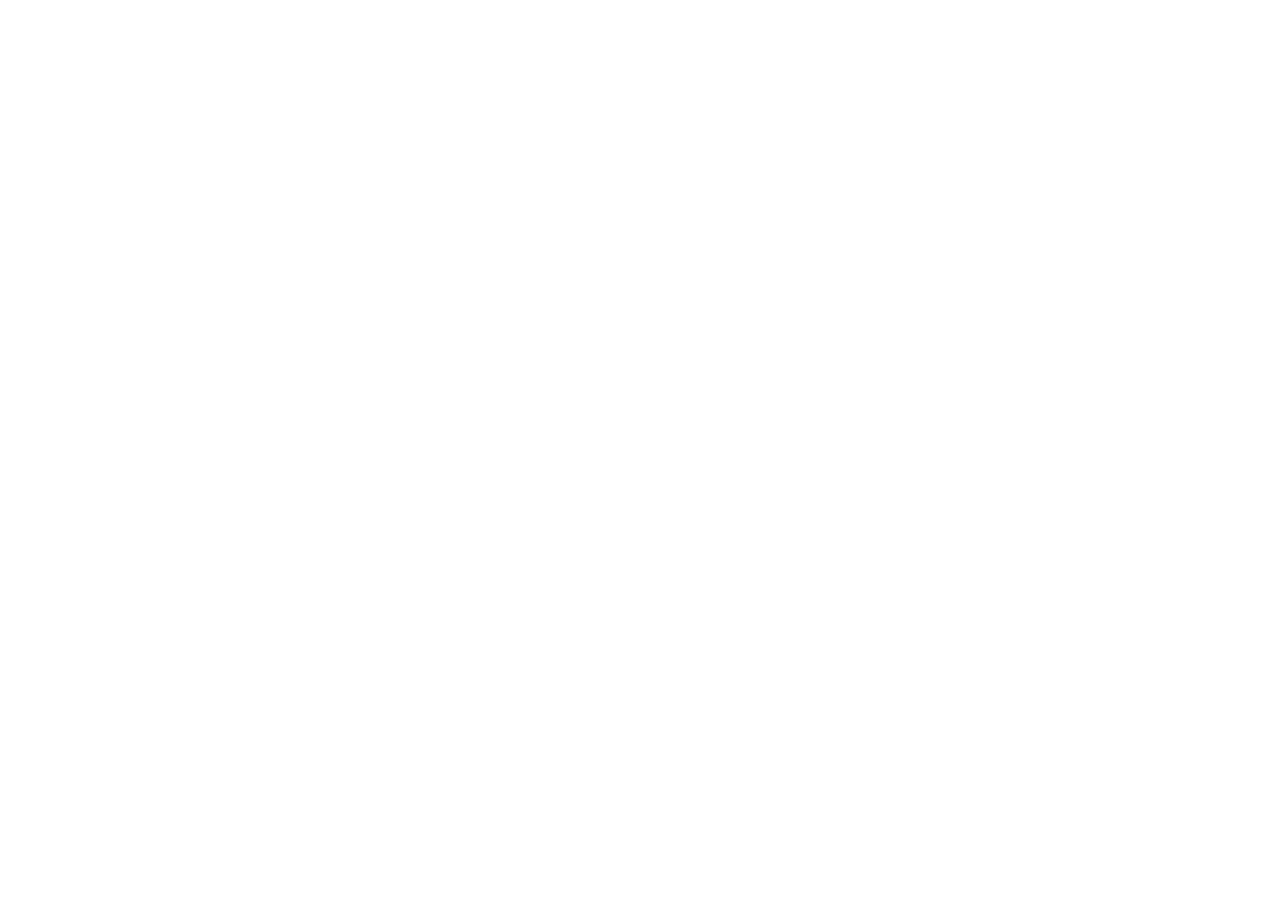
==== index.html @ 76940ee1 "Create files" ====
<!DOCTYPE html>
<html lang="en">
<head>
    <meta charset="UTF-8">
    <meta http-equiv="X-UA-Compatible" content="IE=edge">
    <meta name="viewport" content="width=device-width, initial-scale=1.0">
    <title>CansForKids YEG</title>
    <link rel="icon" type="x-icon" href="sources/logo.png">
</head>
<body>
    
</body>
</html>
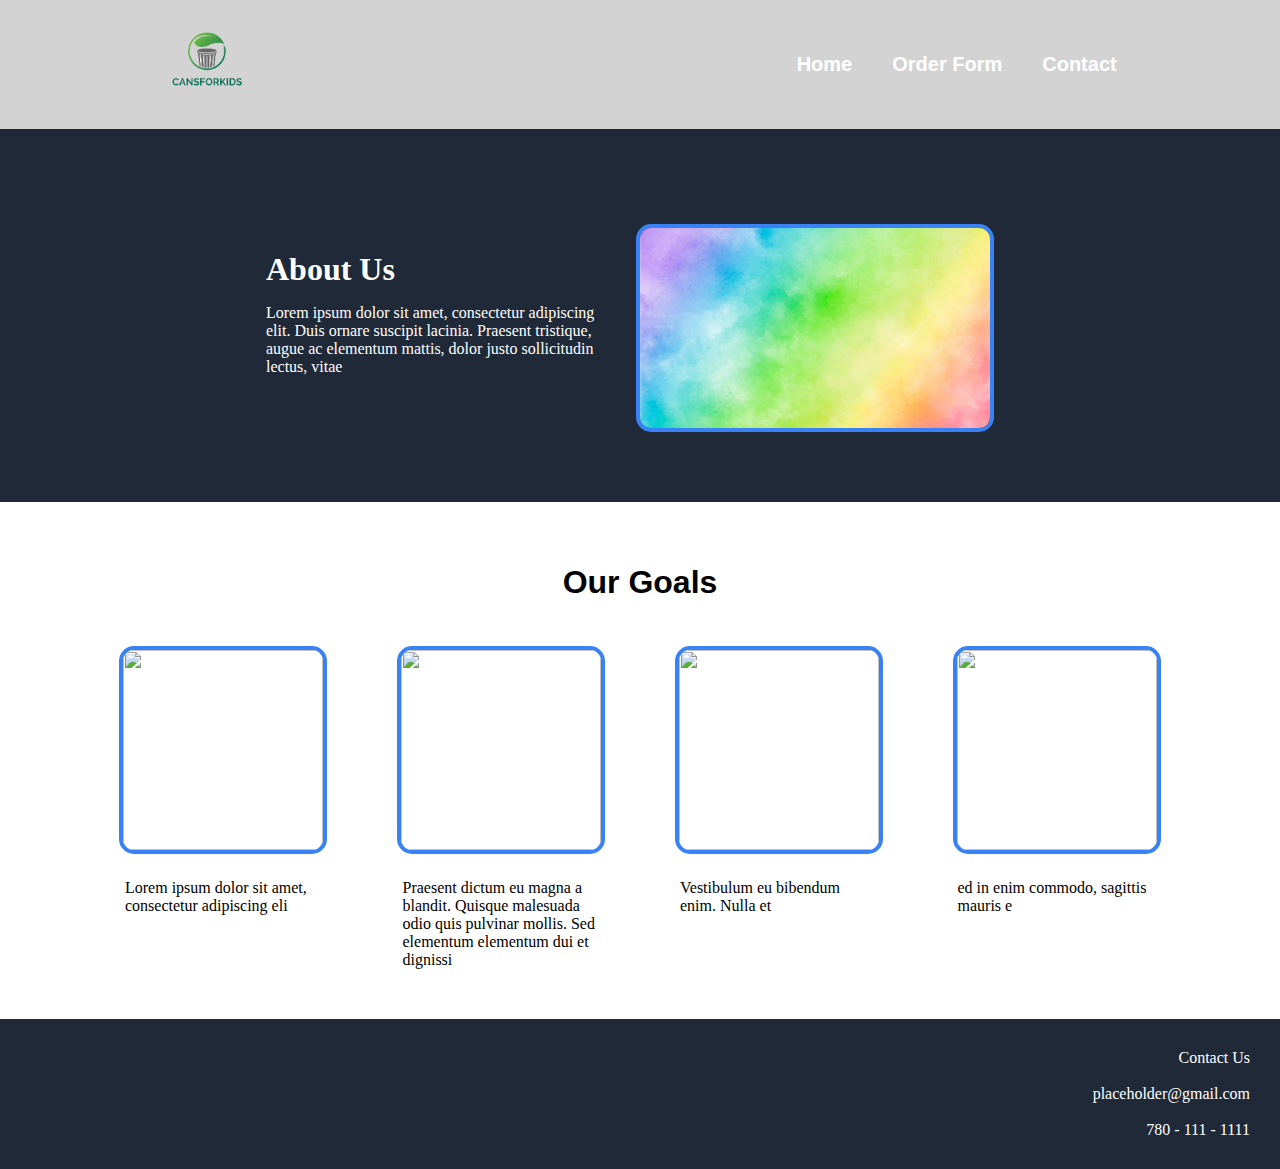
==== commit 67187683: "first rough copy" ====
--- a/index.html
+++ b/index.html
@@ -4,10 +4,54 @@
     <meta charset="UTF-8">
     <meta http-equiv="X-UA-Compatible" content="IE=edge">
     <meta name="viewport" content="width=device-width, initial-scale=1.0">
-    <title>CansForKids YEG</title>
+    <title>CansForKidsYEG - Home</title>
     <link rel="icon" type="x-icon" href="sources/logo.png">
+    <link rel="stylesheet" href="style.css">
 </head>
 <body>
+    <div class="header">
+        <div class="logo">
+            <img class="logoimg" src="sources/logo.png">
+        </div>
+            <div class="links">
+                <a href="index.html">Home</a>
+                <a href="form.html">Order Form</a> 
+                <a href="contact.html">Contact</a>
+            </div>    
+        </div>
+    </div>
     
+    <div class="main">
+        <div class="title">
+            <h3 class="header3">About Us</h3>
+            <p class="text">
+                Lorem ipsum dolor sit amet, consectetur adipiscing elit. Duis ornare suscipit lacinia. Praesent tristique, augue ac elementum mattis, dolor justo sollicitudin lectus, vitae 
+            </p>
+        </div>
+        <img class="firstimg" src="sources/background.png">    
+    </div>
+    <div class="facts">
+        <h3 class="random">Our Goals</h3>
+        <div class="container">
+            <img class="boximg" src="">
+            <img class="boximg" src="">
+            <img class="boximg" src="">
+            <img class="boximg" src="">
+        </div>
+        <div class="container2">
+            <div class="infobox">Lorem ipsum dolor sit amet, consectetur adipiscing eli</div>
+            <div class="infobox">Praesent dictum eu magna a blandit. Quisque malesuada odio quis pulvinar mollis. Sed elementum elementum dui et dignissi</div>
+            <div class="infobox">Vestibulum eu bibendum enim. Nulla et</div>
+            <div class="infobox">ed in enim commodo, sagittis mauris e</div>
+        </div>
+    </div>
+
+    <div class="footer">
+        Contact Us <br>
+        <br>
+        placeholder@gmail.com <br>
+        <br>
+        780 - 111 - 1111 <br>
+    </div>
 </body>
 </html>--- a/style.css
+++ b/style.css
@@ -0,0 +1,174 @@
+body {
+    display: flex;
+    flex-direction: column;
+    background-color: white;
+    margin: 0;
+}
+
+/* header */
+
+
+.header {
+    display: flex;
+    justify-content: space-evenly;
+    padding: 20px;
+    align-items: center;
+    gap: 400px;
+    background-color: lightgray;
+}
+
+.logo {
+    font-size: 24px;
+    font-weight: 700;
+    color: white;
+    font-family: Impact, Haettenschweiler, 'Arial Narrow Bold', sans-serif;
+    display: flex;
+    gap: 10px;
+}
+
+.logoimg {
+    width: 90px;
+    height: auto;
+}
+
+a {
+    text-decoration: none;
+    color: white;
+    font-family: 'Trebuchet MS', 'Lucida Sans Unicode', 'Lucida Grande', 'Lucida Sans', Arial, sans-serif;
+    font-weight: 600;
+    font-size: 20px;
+}
+
+.links {
+    display: flex;
+    gap: 40px;
+}
+
+/* main */
+
+.firstimg {
+    width: 350px;
+    height: 200px;
+    object-fit: cover;
+    border: 4px solid #3882F6;
+    border-radius: 15px;
+    margin: 5px 20px 0px 20px;
+}
+
+.main {
+    display: flex;
+    padding: 90px 10px;
+    justify-content: center;
+    padding-bottom: 70px;
+    background-color: #1F2937;
+}
+
+.image {
+    height: auto;
+    width: 350px;
+    margin-left: 70px;
+}
+
+.text {
+    color:white;
+    font-size: 16px;
+    inline-size: 350px;
+    overflow-wrap: break-word;
+}
+
+.header3 {
+    margin-bottom: 5px;
+    font-size: 32px;
+    color: white;
+}
+
+.button {
+    background-color: #3882F6;
+    width: 200px;
+    height: 35px;
+    border-radius: 10px;
+    font-size: 18px;
+    font-weight: 600;
+    color: white;
+    border: none;
+    outline: none;
+}
+
+.facts {
+    margin-top: 30px;
+    background-color: white;
+    padding: 0 100px;
+    margin-bottom: 40px;
+}
+
+.boximg {
+    width: 200px;
+    height: 200px;
+    object-fit: cover;
+    border: 4px solid #3882F6;
+    border-radius: 15px;
+    margin: 5px 20px 0px 20px;
+}
+
+.random {
+    font-size: 32px;
+    font-weight: bold;
+    text-align: center;
+    font-family: 'Gill Sans', 'Gill Sans MT', Calibri, 'Trebuchet MS', sans-serif;
+    margin-bottom: 40px;
+}
+
+.container {
+    display: flex;
+    justify-content: center;
+    gap: 30px;
+}
+
+.infobox {
+    width: 200px;
+    margin: 5px 25px 10px 25px;
+    inline-size: 200px;
+    overflow: break;
+}
+
+.container2 {
+    display: flex;
+    justify-content: center;
+    margin-top: 20px;
+    gap: 30px;
+}
+
+/* footer */
+.footer {
+    text-align: right;
+    background-color: #1F2937;
+    padding: 40px;
+    color: white;
+    padding: 30px;
+}
+
+/* form */
+
+.form {
+    border: 4px solid black;
+    border-radius: 10px;
+    margin: 10px;
+}
+
+.formcontainer {
+    display:flex;
+    justify-content: space-evenly;
+}
+
+/* contact */
+
+.contactmain {
+    display: flex;
+    justify-content: center;
+    background-color: #1F2937;
+    padding: 30px;
+}
+
+li {
+    margin: 20px 0;
+}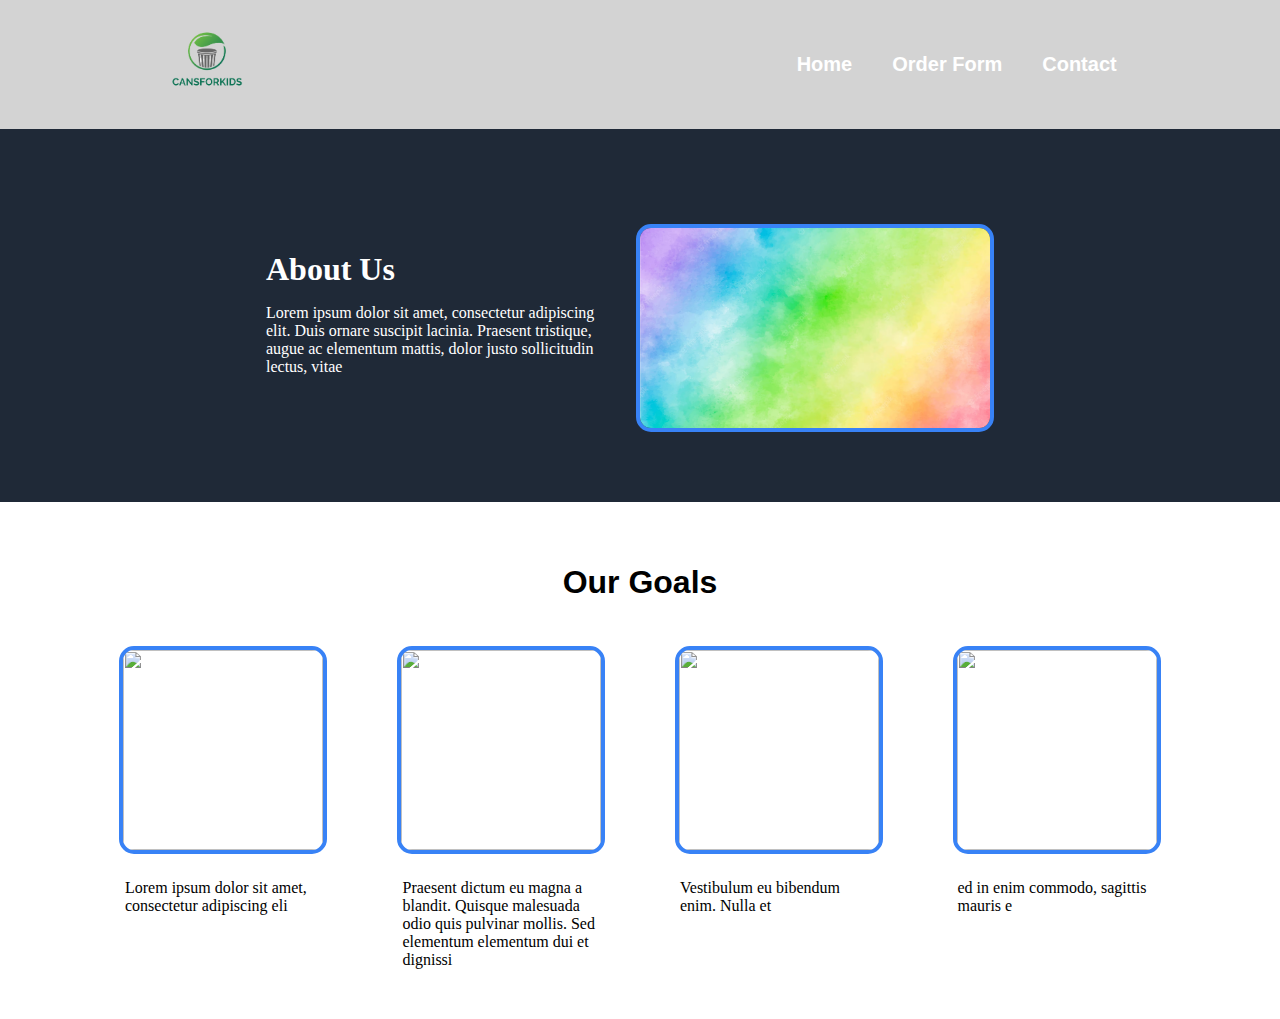
==== commit 221f20c3: "finally fixed footer, removed it" ====
--- a/index.html
+++ b/index.html
@@ -46,12 +46,5 @@
         </div>
     </div>
 
-    <div class="footer">
-        Contact Us <br>
-        <br>
-        placeholder@gmail.com <br>
-        <br>
-        780 - 111 - 1111 <br>
-    </div>
 </body>
 </html>--- a/style.css
+++ b/style.css
@@ -138,14 +138,6 @@
     gap: 30px;
 }
 
-/* footer */
-.footer {
-    text-align: right;
-    background-color: #1F2937;
-    padding: 40px;
-    color: white;
-    padding: 30px;
-}
 
 /* form */
 
@@ -153,6 +145,7 @@
     border: 4px solid black;
     border-radius: 10px;
     margin: 10px;
+    justify-content: baseline;
 }
 
 .formcontainer {
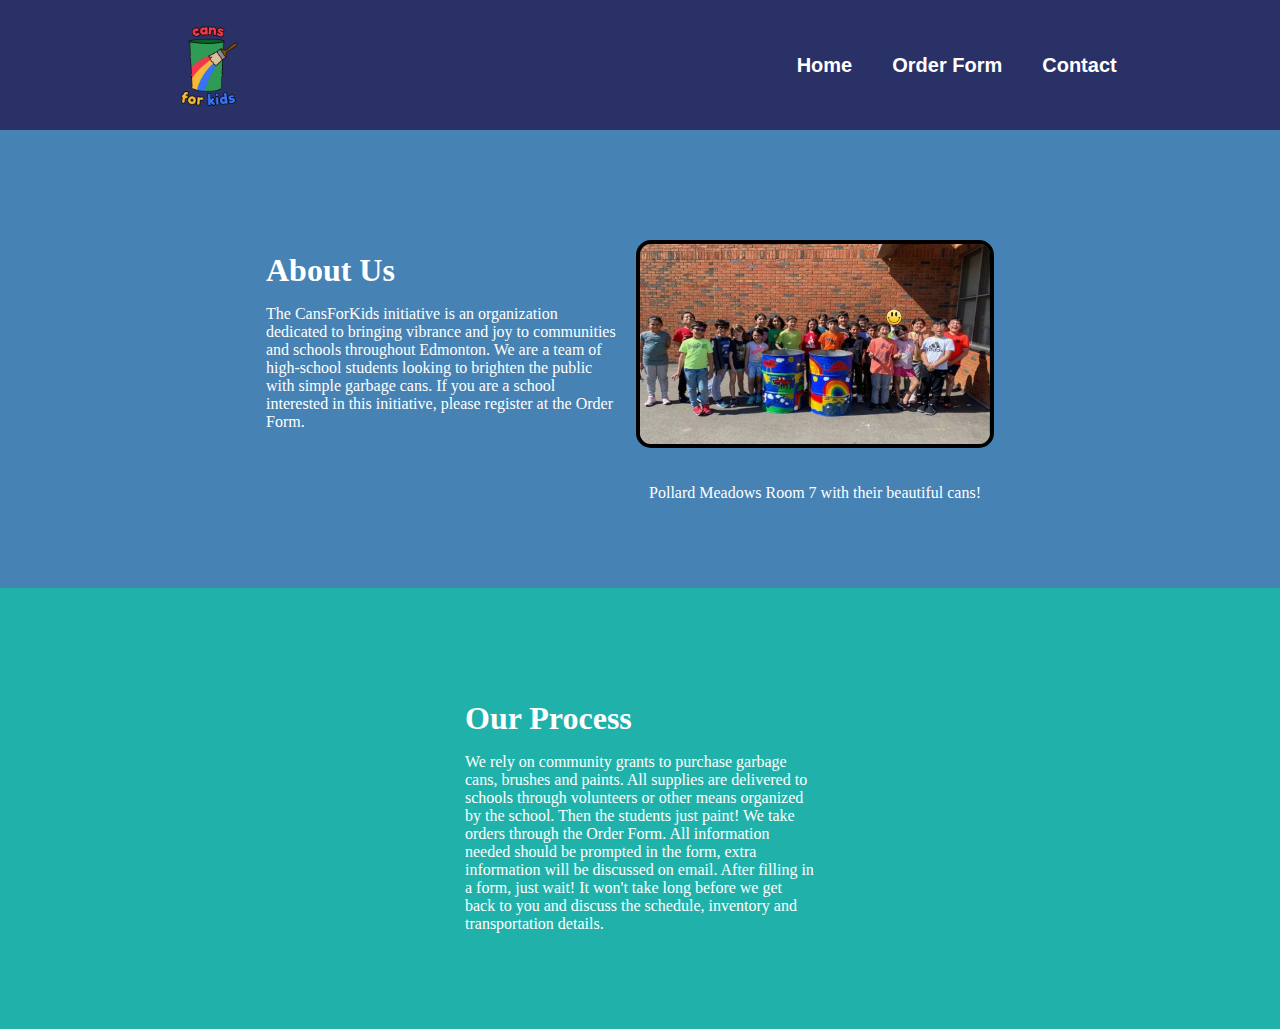
==== commit a315d1fe: "Fill in all information" ====
--- a/index.html
+++ b/index.html
@@ -25,25 +25,39 @@
         <div class="title">
             <h3 class="header3">About Us</h3>
             <p class="text">
-                Lorem ipsum dolor sit amet, consectetur adipiscing elit. Duis ornare suscipit lacinia. Praesent tristique, augue ac elementum mattis, dolor justo sollicitudin lectus, vitae 
+                The CansForKids initiative is an
+                organization dedicated to bringing vibrance and joy to 
+                communities and schools throughout Edmonton.
+                We are a team of high-school students
+                looking to brighten the public with simple
+                garbage cans. If you are a school interested in this
+                initiative, please register at the Order Form.
             </p>
         </div>
-        <img class="firstimg" src="sources/background.png">    
+        <div class="imagecontainer">
+            <img class="firstimg" src="sources/rm7.PNG"> 
+            <p class="imgtext">Pollard Meadows Room 7 with their beautiful cans!</p>
+        </div>  
     </div>
-    <div class="facts">
-        <h3 class="random">Our Goals</h3>
-        <div class="container">
-            <img class="boximg" src="">
-            <img class="boximg" src="">
-            <img class="boximg" src="">
-            <img class="boximg" src="">
-        </div>
-        <div class="container2">
-            <div class="infobox">Lorem ipsum dolor sit amet, consectetur adipiscing eli</div>
-            <div class="infobox">Praesent dictum eu magna a blandit. Quisque malesuada odio quis pulvinar mollis. Sed elementum elementum dui et dignissi</div>
-            <div class="infobox">Vestibulum eu bibendum enim. Nulla et</div>
-            <div class="infobox">ed in enim commodo, sagittis mauris e</div>
-        </div>
+
+    <div class="main2">
+        <div class="title2">
+            <h3 class="header3">Our Process</h3>
+            <p class="text2">
+                We rely on community grants to purchase 
+                garbage cans, brushes and paints.
+                All supplies are delivered to schools 
+                through volunteers or other means organized 
+                by the school. Then the students just paint!
+                We take orders through the Order Form. 
+                All information needed should be prompted
+                in the form, extra information will be discussed
+                on email. After filling in a form, just wait!
+                It won't take long before we get back to you
+                and discuss the schedule, inventory and 
+                transportation details.
+            </p>
+        </div> 
     </div>
 
 </body>
--- a/style.css
+++ b/style.css
@@ -1,3 +1,5 @@
+@import url('https://fonts.googleapis.com/css2?family=Inter:wght@400;700&display=swap');
+
 body {
     display: flex;
     flex-direction: column;
@@ -14,7 +16,7 @@
     padding: 20px;
     align-items: center;
     gap: 400px;
-    background-color: lightgray;
+    background-color: #2A3166;
 }
 
 .logo {
@@ -50,9 +52,19 @@
     width: 350px;
     height: 200px;
     object-fit: cover;
-    border: 4px solid #3882F6;
+    border: 4px solid black;
     border-radius: 15px;
-    margin: 5px 20px 0px 20px;
+    margin: 20px;
+}
+
+.imagecontainer {
+    display: flex;
+    flex-direction: column;
+    align-items: center;
+}
+
+.imgtext {
+    color:white ;
 }
 
 .main {
@@ -60,7 +72,7 @@
     padding: 90px 10px;
     justify-content: center;
     padding-bottom: 70px;
-    background-color: #1F2937;
+    background-color: steelblue;
 }
 
 .image {
@@ -74,6 +86,7 @@
     font-size: 16px;
     inline-size: 350px;
     overflow-wrap: break-word;
+    text-align: left;
 }
 
 .header3 {
@@ -124,44 +137,88 @@
     gap: 30px;
 }
 
-.infobox {
-    width: 200px;
-    margin: 5px 25px 10px 25px;
-    inline-size: 200px;
-    overflow: break;
-}
-
-.container2 {
-    display: flex;
-    justify-content: center;
-    margin-top: 20px;
-    gap: 30px;
-}
-
+
+/* contact */
+
+.contactmain {
+    display: flex;
+    justify-content: center;
+    background-color: steelblue;
+    padding: 30px;
+    gap: 40px;
+}
+
+li {
+    margin: 20px 0;
+}
+
+ul {
+    list-style-type: none;
+}
 
 /* form */
 
 .form {
     border: 4px solid black;
     border-radius: 10px;
-    margin: 10px;
-    justify-content: baseline;
+    margin: 20px;
+    padding: 60px;
+    background: #eee;
+    max-width: calc(100%-60px);
 }
 
 .formcontainer {
     display:flex;
-    justify-content: space-evenly;
-}
-
-/* contact */
-
-.contactmain {
-    display: flex;
-    justify-content: center;
-    background-color: #1F2937;
-    padding: 30px;
-}
-
-li {
-    margin: 20px 0;
+    font-family: 'Inter';
+    justify-content: center;
+    align-items: center;
+}
+
+
+.form-element {
+    display: flex;
+    flex-direction: column;
+    margin-bottom: 30px;
+}
+
+.form-element label {
+    margin-bottom: 10px;
+}
+
+input, textarea {
+    border: 1px solid lightslategray;
+    line-height: 2;
+    padding: 5px;
+    border-radius: 5px;
+    font-family: 'Inter';
+}
+
+.radio label {
+    margin-bottom: 10px;
+    cursor: pointer;
+}
+
+.submit {
+    width: 100%;
+    padding: 20px;
+    color: black;
+    background-color: lightsteelblue;
+}
+
+/* main2 */
+
+.main2 {
+    display: flex;
+    padding: 80px;
+    justify-content: center;
+    background-color: lightseagreen;
+}
+
+
+.text2 {
+    color:white;
+    font-size: 16px;
+    inline-size: 350px;
+    overflow-wrap: break-word;
+    text-align: left;
 }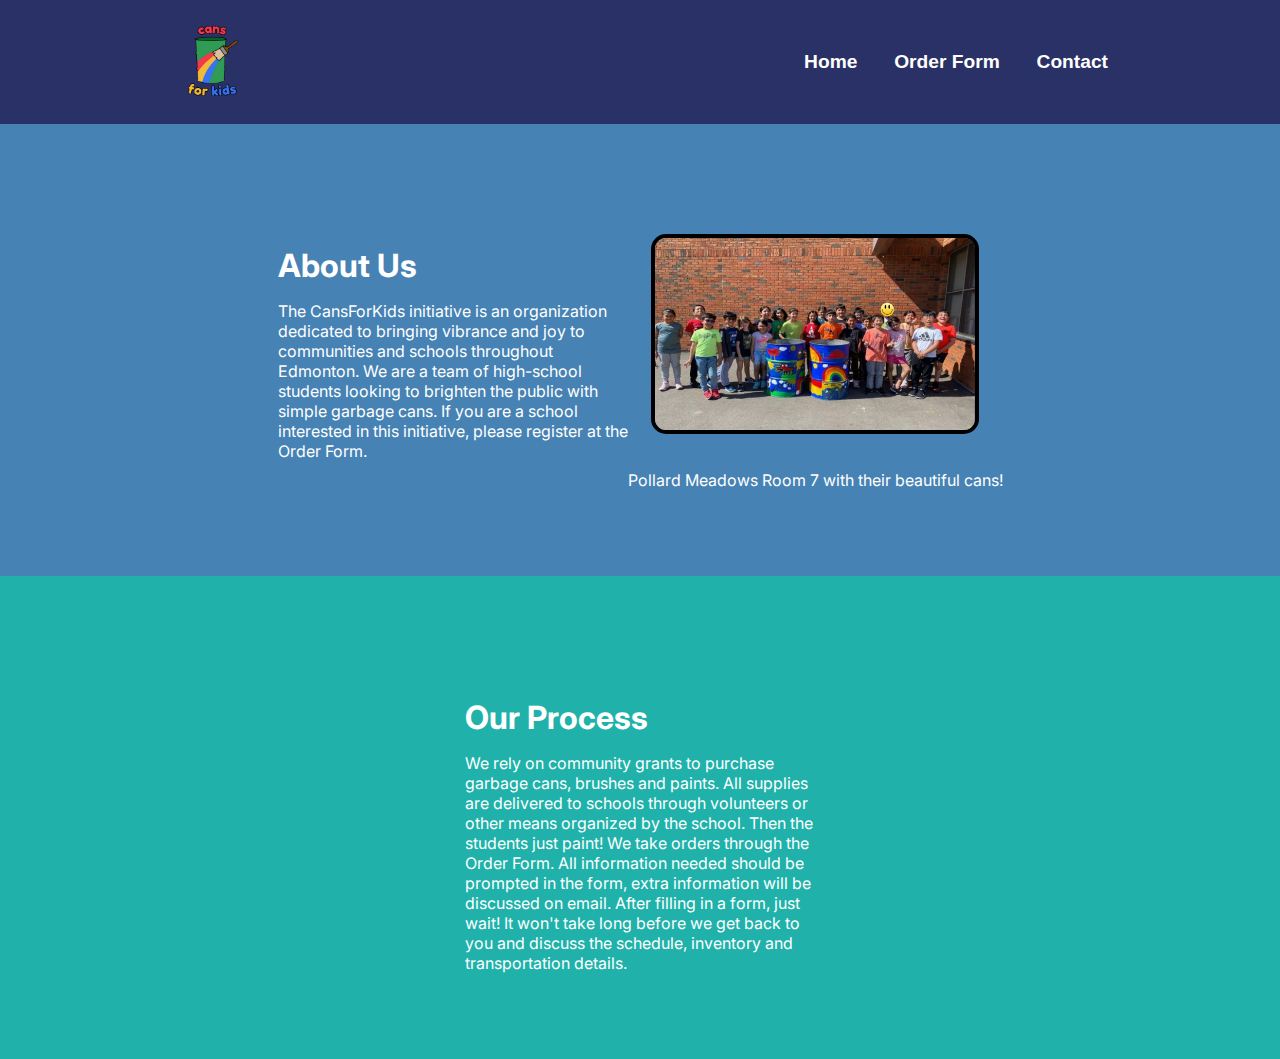
==== commit a44ca3d6: "Make the website responsive to mobile devices" ====
--- a/index.html
+++ b/index.html
@@ -40,10 +40,10 @@
         </div>  
     </div>
 
-    <div class="main2">
+    <div class="main change-color">
         <div class="title2">
             <h3 class="header3">Our Process</h3>
-            <p class="text2">
+            <p class="text">
                 We rely on community grants to purchase 
                 garbage cans, brushes and paints.
                 All supplies are delivered to schools 
--- a/style.css
+++ b/style.css
@@ -15,21 +15,13 @@
     justify-content: space-evenly;
     padding: 20px;
     align-items: center;
-    gap: 400px;
+    gap: 25rem;
     background-color: #2A3166;
 }
 
-.logo {
-    font-size: 24px;
-    font-weight: 700;
-    color: white;
-    font-family: Impact, Haettenschweiler, 'Arial Narrow Bold', sans-serif;
-    display: flex;
-    gap: 10px;
-}
 
 .logoimg {
-    width: 90px;
+    width: 5rem;
     height: auto;
 }
 
@@ -38,19 +30,19 @@
     color: white;
     font-family: 'Trebuchet MS', 'Lucida Sans Unicode', 'Lucida Grande', 'Lucida Sans', Arial, sans-serif;
     font-weight: 600;
-    font-size: 20px;
+    font-size: 1.2rem;
 }
 
 .links {
     display: flex;
-    gap: 40px;
+    gap: 2.3rem;
 }
 
 /* main */
 
 .firstimg {
-    width: 350px;
-    height: 200px;
+    width: 20rem;
+    height: 12rem;
     object-fit: cover;
     border: 4px solid black;
     border-radius: 15px;
@@ -73,7 +65,13 @@
     justify-content: center;
     padding-bottom: 70px;
     background-color: steelblue;
-}
+    font-family: 'Inter';
+}
+
+.change-color {
+    background-color: lightseagreen;
+}
+
 
 .image {
     height: auto;
@@ -83,58 +81,17 @@
 
 .text {
     color:white;
-    font-size: 16px;
+    font-size: 1rem;
     inline-size: 350px;
     overflow-wrap: break-word;
     text-align: left;
 }
 
+
 .header3 {
     margin-bottom: 5px;
-    font-size: 32px;
+    font-size: 2rem;
     color: white;
-}
-
-.button {
-    background-color: #3882F6;
-    width: 200px;
-    height: 35px;
-    border-radius: 10px;
-    font-size: 18px;
-    font-weight: 600;
-    color: white;
-    border: none;
-    outline: none;
-}
-
-.facts {
-    margin-top: 30px;
-    background-color: white;
-    padding: 0 100px;
-    margin-bottom: 40px;
-}
-
-.boximg {
-    width: 200px;
-    height: 200px;
-    object-fit: cover;
-    border: 4px solid #3882F6;
-    border-radius: 15px;
-    margin: 5px 20px 0px 20px;
-}
-
-.random {
-    font-size: 32px;
-    font-weight: bold;
-    text-align: center;
-    font-family: 'Gill Sans', 'Gill Sans MT', Calibri, 'Trebuchet MS', sans-serif;
-    margin-bottom: 40px;
-}
-
-.container {
-    display: flex;
-    justify-content: center;
-    gap: 30px;
 }
 
 
@@ -146,6 +103,7 @@
     background-color: steelblue;
     padding: 30px;
     gap: 40px;
+    font-family: 'Inter';
 }
 
 li {
@@ -202,23 +160,42 @@
     width: 100%;
     padding: 20px;
     color: black;
-    background-color: lightsteelblue;
-}
-
-/* main2 */
-
-.main2 {
-    display: flex;
-    padding: 80px;
-    justify-content: center;
-    background-color: lightseagreen;
-}
-
-
-.text2 {
-    color:white;
-    font-size: 16px;
-    inline-size: 350px;
-    overflow-wrap: break-word;
-    text-align: left;
+    background-color: steelblue;
+}
+
+@media only screen and (max-width: 500px) {
+    .main {
+        display: flex;
+        flex-direction: column;
+        justify-content: center;
+        background-color: steelblue;
+        font-family: 'Inter';
+        margin: 0;
+        padding: 1rem;
+    }
+
+    .change-color {
+        background-color: lightseagreen;
+    }
+    
+    .header {
+        display: flex;
+        flex-direction: column;
+        gap: 1rem;
+    }
+
+    .contactmain {
+        display: flex;
+        flex-direction: column;
+        overflow: hidden;
+    }
+
+    .form {
+        border: 4px solid black;
+        border-radius: 10px;
+        margin: 20px;
+        padding: 60px;
+        background: #eee;
+        overflow: hidden;
+    }
 }